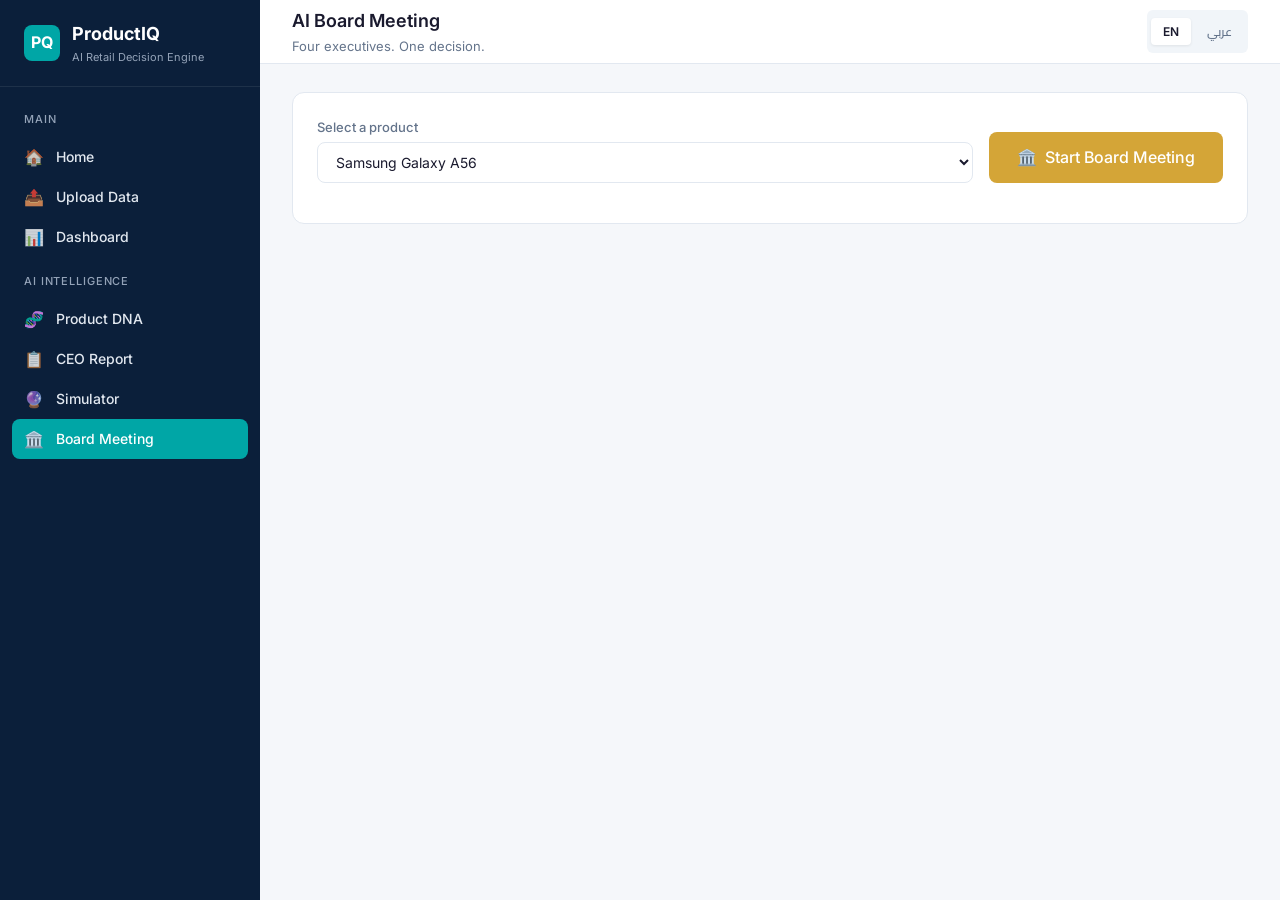
==== frontend/board-meeting.html @ 386fba09 "v2: Add AI Board Meeting — 5th engine - Multi-agent product evaluation: CFO, Marketing, Inventory, C" ====
<!DOCTYPE html>
<html lang="en">
<head>
  <meta charset="UTF-8">
  <meta name="viewport" content="width=device-width, initial-scale=1.0">
  <title>AI Board Meeting — ProductIQ</title>
  <link href="https://fonts.googleapis.com/css2?family=Inter:wght@400;500;600;700&family=Cairo:wght@400;500;600;700&display=swap" rel="stylesheet">
  <link rel="stylesheet" href="css/design-system.css">
  <link rel="stylesheet" href="css/layout.css">
  <link rel="stylesheet" href="css/components.css">
  <link rel="stylesheet" href="css/arabic.css">
  <link rel="stylesheet" href="css/responsive.css">
  <style>
    .agent-card {
      background: var(--bg-card); border: 1px solid var(--border); border-radius: var(--radius);
      margin-bottom: 16px; overflow: hidden; opacity: 0; transform: translateY(12px);
      animation: agentIn 0.5s ease forwards;
    }
    @keyframes agentIn { to { opacity: 1; transform: none; } }
    .agent-head {
      display: flex; align-items: center; gap: 12px; padding: 14px 20px;
      border-bottom: 1px solid var(--border-light);
    }
    .agent-avatar {
      width: 42px; height: 42px; border-radius: 50%; flex-shrink: 0;
      display: flex; align-items: center; justify-content: center;
      color: white; font-size: 1.125rem; font-weight: 700;
    }
    .agent-role { font-weight: 700; font-size: 0.9375rem; }
    .agent-tag { font-size: 0.75rem; color: var(--text-light); }
    .agent-body { padding: 16px 20px; font-size: 0.9rem; line-height: 1.75; color: var(--text-primary); }
    .agent-card.final { border-width: 2px; border-color: var(--navy); box-shadow: var(--shadow-lg); }
    .agent-card.final .agent-body {
      background: linear-gradient(180deg, rgba(11,31,58,0.04), transparent);
      font-weight: 500;
    }
    .final-ribbon {
      display: inline-block; margin-top: 10px; padding: 5px 14px; border-radius: 20px;
      background: var(--gold); color: white; font-size: 0.75rem; font-weight: 700;
      text-transform: uppercase; letter-spacing: 0.05em;
    }
    .context-panel {
      background: var(--border-light); border-radius: var(--radius-sm);
      padding: 14px 18px; font-size: 0.8125rem; line-height: 1.7; white-space: pre-wrap;
      color: var(--text-secondary); margin-top: 16px; font-family: ui-monospace, monospace;
    }
  </style>
</head>
<body>
  <div class="app-layout">
    <aside class="sidebar">
      <div class="sidebar-brand">
        <div class="logo-icon">PQ</div>
        <div>
          <div class="brand-name" data-i18n="app.name">ProductIQ</div>
          <div class="brand-sub" data-i18n="app.tagline">AI Retail Decision Engine</div>
        </div>
      </div>
      <nav class="sidebar-nav">
        <div class="nav-section">
          <div class="nav-section-title" data-i18n="nav.section.main">Main</div>
          <button class="nav-item" data-page="home" data-href="index.html"><span class="nav-icon">🏠</span><span data-i18n="nav.home">Home</span></button>
          <button class="nav-item" data-page="upload" data-href="upload.html"><span class="nav-icon">📤</span><span data-i18n="nav.upload">Upload Data</span></button>
          <button class="nav-item" data-page="dashboard" data-href="dashboard.html"><span class="nav-icon">📊</span><span data-i18n="nav.dashboard">Dashboard</span></button>
        </div>
        <div class="nav-section">
          <div class="nav-section-title" data-i18n="nav.section.ai">AI Intelligence</div>
          <button class="nav-item" data-page="dna" data-href="product-dna.html"><span class="nav-icon">🧬</span><span data-i18n="nav.dna">Product DNA</span></button>
          <button class="nav-item" data-page="report" data-href="ceo-report.html"><span class="nav-icon">📋</span><span data-i18n="nav.report">CEO Report</span></button>
          <button class="nav-item" data-page="simulator" data-href="simulator.html"><span class="nav-icon">🔮</span><span data-i18n="nav.simulator">Simulator</span></button>
          <button class="nav-item" data-page="board" data-href="board-meeting.html"><span class="nav-icon">🏛️</span><span data-i18n="nav.board">Board Meeting</span></button>
        </div>
      </nav>
    </aside>
    <div class="sidebar-overlay"></div>

    <div class="main-content">
      <header class="top-header">
        <div class="header-left">
          <button class="hamburger">☰</button>
          <div>
            <div class="header-title" data-i18n="board.title">AI Board Meeting</div>
            <div class="header-breadcrumb" data-i18n="board.subtitle">Four executives. One decision.</div>
          </div>
        </div>
        <div class="header-right">
          <div class="lang-toggle">
            <button class="lang-btn active" data-lang="en" onclick="I18n.setLang('en')">EN</button>
            <button class="lang-btn" data-lang="ar" onclick="I18n.setLang('ar')">عربي</button>
          </div>
        </div>
      </header>

      <main class="page-content">
        <!-- Setup -->
        <div class="simulator-input">
          <div class="param-row">
            <div class="param-field">
              <label data-i18n="dna.select">Select a product</label>
              <select id="boardProduct"></select>
            </div>
            <div>
              <button class="btn btn-gold btn-lg" id="startBtn">🏛️ <span data-i18n="board.start">Start Board Meeting</span></button>
            </div>
          </div>
        </div>

        <!-- Meeting output -->
        <div id="meetingOutput" style="display:none; max-width:860px; margin:0 auto">
          <div id="agentCards"></div>
          <div class="card" style="margin-top:24px">
            <div class="card-header"><h3 data-i18n="board.context">Case file reviewed by the board</h3></div>
            <div class="card-body"><div class="context-panel" id="contextPanel"></div></div>
          </div>
        </div>
      </main>
    </div>
  </div>

  <script src="js/i18n.js"></script>
  <script src="js/api.js"></script>
  <script src="js/app.js"></script>
  <script>
    App.initSidebar('board');
    let products = [];
    const ar = () => I18n.lang === 'ar';

    async function loadProducts() {
      products = await Api.getProductList();
      document.getElementById('boardProduct').innerHTML = products.map(p =>
        `<option value="${p.id}">${ar() && p.name_ar ? p.name_ar : p.name}</option>`).join('');
    }

    document.getElementById('startBtn').addEventListener('click', async () => {
      const pid = document.getElementById('boardProduct').value;
      App.showLoading(true);
      const res = await Api.boardMeeting(pid, I18n.lang);
      App.showLoading(false);
      renderMeeting(res);
    });

    const AGENT_ICONS = { 'CFO': '💰', 'Marketing Director': '📈', 'Inventory Manager': '📦', 'CEO': '🧠' };

    function renderMeeting(res) {
      if (!res || !res.transcript) return;
      document.getElementById('meetingOutput').style.display = 'block';
      const wrap = document.getElementById('agentCards');
      wrap.innerHTML = '';

      res.transcript.forEach((agent, i) => {
        const roleName = ar() ? agent.role_ar : agent.role_en;
        const card = document.createElement('div');
        card.className = 'agent-card' + (agent.is_final ? ' final' : '');
        card.style.animationDelay = (i * 0.35) + 's';
        const icon = AGENT_ICONS[agent.role_en] || '🤖';
        card.innerHTML = `
          <div class="agent-head">
            <div class="agent-avatar" style="background:${agent.color}">${icon}</div>
            <div>
              <div class="agent-role">${roleName}</div>
              <div class="agent-tag">ProductIQ Board</div>
            </div>
          </div>
          <div class="agent-body">${agent.analysis.replace(/\n/g, '<br>')}
            ${agent.is_final ? `<div><span class="final-ribbon">${ar() ? 'القرار النهائي' : 'Final Decision'}</span></div>` : ''}
          </div>`;
        wrap.appendChild(card);
      });

      document.getElementById('contextPanel').textContent = res.context || '';
      document.getElementById('meetingOutput').scrollIntoView({ behavior: 'smooth' });
    }

    document.addEventListener('langchange', loadProducts);
    loadProducts();
  </script>
</body>
</html>
---- frontend/css/design-system.css ----
:root {
  --navy: #0B1F3A;
  --navy-light: #1A3355;
  --navy-mid: #2A4A6E;
  --teal: #00A6A6;
  --teal-hover: #008F8F;
  --teal-light: rgba(0, 166, 166, 0.1);
  --gold: #D4A537;
  --gold-light: rgba(212, 165, 55, 0.12);
  --bg: #F5F7FA;
  --bg-card: #FFFFFF;
  --bg-sidebar: #0B1F3A;
  --text-primary: #1A1A2E;
  --text-secondary: #64748B;
  --text-light: #94A3B8;
  --text-on-dark: #E2E8F0;
  --border: #E2E8F0;
  --border-light: #F1F5F9;
  --success: #10B981;
  --success-bg: rgba(16, 185, 129, 0.1);
  --warning: #F59E0B;
  --warning-bg: rgba(245, 158, 11, 0.1);
  --danger: #EF4444;
  --danger-bg: rgba(239, 68, 68, 0.1);
  --info: #3B82F6;
  --info-bg: rgba(59, 130, 246, 0.1);
  --radius: 12px;
  --radius-sm: 8px;
  --radius-lg: 16px;
  --shadow: 0 1px 3px rgba(0,0,0,0.06), 0 1px 2px rgba(0,0,0,0.04);
  --shadow-md: 0 4px 6px rgba(0,0,0,0.05), 0 10px 15px rgba(0,0,0,0.03);
  --shadow-lg: 0 10px 25px rgba(0,0,0,0.08);
  --sidebar-width: 260px;
  --header-height: 64px;
  --transition: 0.2s ease;
  --font-ar: 'Cairo', 'Tajawal', sans-serif;
  --font-en: 'Inter', -apple-system, sans-serif;
  --font-body: 'Inter', 'Cairo', -apple-system, sans-serif;
}

*, *::before, *::after { box-sizing: border-box; margin: 0; padding: 0; }
html { scroll-behavior: smooth; }
body {
  font-family: var(--font-body);
  background: var(--bg);
  color: var(--text-primary);
  line-height: 1.6;
  -webkit-font-smoothing: antialiased;
  min-height: 100vh;
  direction: ltr;
}
body[dir="rtl"] { direction: rtl; }

a { color: var(--teal); text-decoration: none; transition: var(--transition); }
a:hover { color: var(--teal-hover); }

h1, h2, h3, h4, h5, h6 { line-height: 1.3; font-weight: 600; }
h1 { font-size: 2rem; }
h2 { font-size: 1.5rem; }
h3 { font-size: 1.25rem; }
h4 { font-size: 1.125rem; }

body[dir="rtl"] h1,
body[dir="rtl"] h2,
body[dir="rtl"] h3 { font-family: var(--font-ar); }

.badge {
  display: inline-flex;
  align-items: center;
  gap: 4px;
  padding: 4px 10px;
  border-radius: 20px;
  font-size: 0.75rem;
  font-weight: 500;
  line-height: 1.4;
}
.badge-success { background: var(--success-bg); color: var(--success); }
.badge-warning { background: var(--warning-bg); color: var(--warning); }
.badge-danger { background: var(--danger-bg); color: var(--danger); }
.badge-info { background: var(--info-bg); color: var(--info); }

.kpi-value { font-size: 1.75rem; font-weight: 700; line-height: 1.2; }
.kpi-label { font-size: 0.8125rem; color: var(--text-secondary); font-weight: 500; }
.kpi-change { font-size: 0.75rem; font-weight: 600; }
.kpi-change.up { color: var(--success); }
.kpi-change.down { color: var(--danger); }

.btn {
  display: inline-flex;
  align-items: center;
  justify-content: center;
  gap: 8px;
  padding: 10px 20px;
  border: none;
  border-radius: var(--radius-sm);
  font-family: var(--font-body);
  font-size: 0.875rem;
  font-weight: 500;
  cursor: pointer;
  transition: var(--transition);
  line-height: 1.4;
  white-space: nowrap;
}
.btn-primary { background: var(--teal); color: white; }
.btn-primary:hover { background: var(--teal-hover); transform: translateY(-1px); box-shadow: 0 4px 12px rgba(0,166,166,0.3); }
.btn-outline { background: transparent; color: var(--teal); border: 1.5px solid var(--teal); }
.btn-outline:hover { background: var(--teal-light); }
.btn-ghost { background: transparent; color: var(--text-secondary); }
.btn-ghost:hover { background: var(--border-light); }
.btn-gold { background: var(--gold); color: white; }
.btn-gold:hover { background: #C49530; transform: translateY(-1px); }
.btn-sm { padding: 6px 14px; font-size: 0.8125rem; }
.btn-lg { padding: 14px 28px; font-size: 1rem; }
.btn-block { width: 100%; }

.card {
  background: var(--bg-card);
  border: 1px solid var(--border);
  border-radius: var(--radius);
  box-shadow: var(--shadow);
  transition: var(--transition);
}
.card:hover { box-shadow: var(--shadow-md); }
.card-header {
  padding: 20px 24px 0;
  display: flex;
  align-items: center;
  justify-content: space-between;
  gap: 12px;
}
.card-body { padding: 20px 24px; }
.card-footer {
  padding: 16px 24px;
  border-top: 1px solid var(--border);
  display: flex;
  align-items: center;
  gap: 8px;
  font-size: 0.8125rem;
  color: var(--text-secondary);
}

input, select, textarea {
  font-family: var(--font-body);
  font-size: 0.875rem;
  padding: 10px 14px;
  border: 1.5px solid var(--border);
  border-radius: var(--radius-sm);
  background: var(--bg-card);
  color: var(--text-primary);
  transition: var(--transition);
  width: 100%;
  outline: none;
}
input:focus, select:focus, textarea:focus {
  border-color: var(--teal);
  box-shadow: 0 0 0 3px var(--teal-light);
}

table {
  width: 100%;
  border-collapse: collapse;
  font-size: 0.875rem;
}
th {
  text-align: left;
  padding: 12px 16px;
  font-weight: 600;
  color: var(--text-secondary);
  border-bottom: 2px solid var(--border);
  font-size: 0.75rem;
  text-transform: uppercase;
  letter-spacing: 0.05em;
}
body[dir="rtl"] th { text-align: right; }
td {
  padding: 12px 16px;
  border-bottom: 1px solid var(--border-light);
}
tr:hover td { background: var(--border-light); }

.grid-2 { display: grid; grid-template-columns: 1fr 1fr; gap: 20px; }
.grid-3 { display: grid; grid-template-columns: 1fr 1fr 1fr; gap: 20px; }
.grid-4 { display: grid; grid-template-columns: 1fr 1fr 1fr 1fr; gap: 20px; }
@media (max-width: 1024px) {
  .grid-4 { grid-template-columns: 1fr 1fr; }
  .grid-3 { grid-template-columns: 1fr 1fr; }
}
@media (max-width: 640px) {
  .grid-2, .grid-3, .grid-4 { grid-template-columns: 1fr; }
}

.text-center { text-align: center; }
.text-right { text-align: right; }
body[dir="rtl"] .text-right { text-align: left; }
.mt-1 { margin-top: 8px; }
.mt-2 { margin-top: 16px; }
.mt-3 { margin-top: 24px; }
.mt-4 { margin-top: 32px; }
.mb-1 { margin-bottom: 8px; }
.mb-2 { margin-bottom: 16px; }
.mb-3 { margin-bottom: 24px; }
.gap-1 { gap: 8px; }
.gap-2 { gap: 16px; }
.flex { display: flex; }
.flex-center { align-items: center; justify-content: center; }
.flex-between { display: flex; align-items: center; justify-content: space-between; }
.flex-col { flex-direction: column; }
.wrap { flex-wrap: wrap; }
.flex-1 { flex: 1; }
---- frontend/css/layout.css ----
.app-layout {
  display: flex;
  min-height: 100vh;
}

.sidebar {
  width: var(--sidebar-width);
  background: var(--bg-sidebar);
  color: white;
  display: flex;
  flex-direction: column;
  position: fixed;
  top: 0;
  left: 0;
  bottom: 0;
  z-index: 100;
  transition: transform 0.3s ease;
}
body[dir="rtl"] .sidebar { left: auto; right: 0; }

.sidebar-brand {
  padding: 20px 24px;
  display: flex;
  align-items: center;
  gap: 12px;
  border-bottom: 1px solid rgba(255,255,255,0.08);
}
.sidebar-brand .logo-icon {
  width: 36px;
  height: 36px;
  background: var(--teal);
  border-radius: var(--radius-sm);
  display: flex;
  align-items: center;
  justify-content: center;
  font-weight: 700;
  font-size: 1rem;
}
.sidebar-brand .brand-name {
  font-size: 1.125rem;
  font-weight: 700;
}
.sidebar-brand .brand-sub {
  font-size: 0.6875rem;
  color: var(--text-light);
  font-weight: 400;
}

.sidebar-nav {
  padding: 16px 12px;
  flex: 1;
  overflow-y: auto;
}
.nav-section {
  margin-bottom: 8px;
}
.nav-section-title {
  font-size: 0.6875rem;
  text-transform: uppercase;
  letter-spacing: 0.08em;
  color: var(--text-light);
  padding: 8px 12px;
  font-weight: 500;
}

.nav-item {
  display: flex;
  align-items: center;
  gap: 12px;
  padding: 10px 12px;
  border-radius: var(--radius-sm);
  color: var(--text-on-dark);
  transition: var(--transition);
  cursor: pointer;
  font-size: 0.875rem;
  font-weight: 500;
  border: none;
  background: none;
  width: 100%;
  text-align: left;
  font-family: var(--font-body);
}
body[dir="rtl"] .nav-item { text-align: right; }
.nav-item:hover { background: rgba(255,255,255,0.08); color: white; }
.nav-item.active { background: var(--teal); color: white; }
.nav-item .nav-icon { width: 20px; text-align: center; font-size: 1rem; opacity: 0.8; }
.nav-item.active .nav-icon { opacity: 1; }

.main-content {
  margin-left: var(--sidebar-width);
  flex: 1;
  display: flex;
  flex-direction: column;
  min-height: 100vh;
}
body[dir="rtl"] .main-content { margin-left: 0; margin-right: var(--sidebar-width); }

.top-header {
  height: var(--header-height);
  background: var(--bg-card);
  border-bottom: 1px solid var(--border);
  display: flex;
  align-items: center;
  justify-content: space-between;
  padding: 0 32px;
  position: sticky;
  top: 0;
  z-index: 50;
}
.header-left { display: flex; align-items: center; gap: 16px; }
.header-right { display: flex; align-items: center; gap: 12px; }
.header-title { font-size: 1.125rem; font-weight: 600; }
.header-breadcrumb {
  font-size: 0.8125rem;
  color: var(--text-secondary);
}

.page-content {
  padding: 28px 32px;
  flex: 1;
}

.lang-toggle {
  display: flex;
  align-items: center;
  gap: 4px;
  padding: 4px;
  background: var(--border-light);
  border-radius: 6px;
}
.lang-btn {
  padding: 6px 12px;
  border: none;
  background: transparent;
  border-radius: 4px;
  font-size: 0.75rem;
  font-weight: 600;
  cursor: pointer;
  color: var(--text-secondary);
  font-family: var(--font-body);
  transition: var(--transition);
}
.lang-btn.active { background: white; color: var(--text-primary); box-shadow: 0 1px 3px rgba(0,0,0,0.08); }

.stats-grid { display: grid; grid-template-columns: repeat(4, 1fr); gap: 16px; margin-bottom: 24px; }
@media (max-width: 1024px) { .stats-grid { grid-template-columns: repeat(2, 1fr); } }
@media (max-width: 640px) { .stats-grid { grid-template-columns: 1fr; } }

.stat-card {
  background: var(--bg-card);
  border: 1px solid var(--border);
  border-radius: var(--radius);
  padding: 20px;
  box-shadow: var(--shadow);
}
.stat-card .stat-header { display: flex; align-items: flex-start; justify-content: space-between; margin-bottom: 8px; }
.stat-card .stat-icon {
  width: 40px;
  height: 40px;
  border-radius: var(--radius-sm);
  display: flex;
  align-items: center;
  justify-content: center;
  font-size: 1.25rem;
}

.empty-state {
  text-align: center;
  padding: 60px 20px;
  color: var(--text-secondary);
}
.empty-state .empty-icon { font-size: 3rem; margin-bottom: 16px; opacity: 0.4; }
.empty-state h3 { margin-bottom: 8px; color: var(--text-primary); }
.empty-state p { max-width: 400px; margin: 0 auto 20px; }

@media (max-width: 768px) {
  .sidebar { transform: translateX(-100%); }
  body[dir="rtl"] .sidebar { transform: translateX(100%); }
  .sidebar.open { transform: translateX(0); }
  .main-content { margin-left: 0; }
  body[dir="rtl"] .main-content { margin-right: 0; }
  .page-content { padding: 20px 16px; }
  .top-header { padding: 0 16px; }
  .stats-grid { grid-template-columns: repeat(2, 1fr); }
}
---- frontend/css/components.css ----
.upload-zone {
  border: 2px dashed var(--border);
  border-radius: var(--radius);
  padding: 48px 24px;
  text-align: center;
  cursor: pointer;
  transition: var(--transition);
  background: var(--bg-card);
}
.upload-zone:hover, .upload-zone.dragover { border-color: var(--teal); background: var(--teal-light); }
.upload-zone .upload-icon { font-size: 2.5rem; margin-bottom: 12px; opacity: 0.4; }
.upload-zone h3 { margin-bottom: 4px; }
.upload-zone p { color: var(--text-secondary); font-size: 0.875rem; }
.upload-zone .file-types { margin-top: 12px; display: flex; gap: 8px; justify-content: center; flex-wrap: wrap; }
.upload-zone .file-type {
  padding: 4px 10px;
  background: var(--border-light);
  border-radius: 4px;
  font-size: 0.75rem;
  font-weight: 500;
  color: var(--text-secondary);
}

.upload-progress { margin-top: 16px; }
.upload-progress .progress-bar {
  height: 4px;
  background: var(--border-light);
  border-radius: 2px;
  overflow: hidden;
  margin-bottom: 8px;
}
.upload-progress .progress-fill {
  height: 100%;
  background: var(--teal);
  border-radius: 2px;
  transition: width 0.4s ease;
  width: 0%;
}

.dna-radar {
  max-width: 300px;
  margin: 0 auto;
}
.dna-dimension {
  display: flex;
  align-items: center;
  gap: 12px;
  margin-bottom: 10px;
}
.dna-dimension .dim-label { min-width: 100px; font-size: 0.8125rem; font-weight: 500; }
.dna-dimension .dim-bar {
  flex: 1;
  height: 8px;
  background: var(--border-light);
  border-radius: 4px;
  overflow: hidden;
}
.dna-dimension .dim-fill {
  height: 100%;
  border-radius: 4px;
  transition: width 0.6s ease;
}
.dna-score {
  display: inline-flex;
  align-items: center;
  justify-content: center;
  width: 48px;
  height: 48px;
  border-radius: 50%;
  font-weight: 700;
  font-size: 0.875rem;
}

.report-card {
  padding: 24px;
  background: var(--bg-card);
  border: 1px solid var(--border);
  border-radius: var(--radius);
  margin-bottom: 20px;
}
.report-card .report-section { margin-bottom: 20px; }
.report-card .report-section:last-child { margin-bottom: 0; }
.report-card .report-section h3 {
  font-size: 0.8125rem;
  text-transform: uppercase;
  letter-spacing: 0.05em;
  color: var(--text-secondary);
  margin-bottom: 8px;
}
.report-actions {
  display: flex;
  gap: 12px;
  margin-bottom: 20px;
}

.simulator-input {
  background: var(--bg-card);
  border: 1px solid var(--border);
  border-radius: var(--radius);
  padding: 24px;
  margin-bottom: 20px;
}
.simulator-input .param-row {
  display: flex;
  gap: 16px;
  align-items: end;
  margin-bottom: 16px;
  flex-wrap: wrap;
}
.simulator-input .param-row .param-field { flex: 1; min-width: 200px; }
.simulator-input .param-row .param-field label {
  display: block;
  font-size: 0.8125rem;
  font-weight: 500;
  color: var(--text-secondary);
  margin-bottom: 4px;
}

.comparison-view {
  display: grid;
  grid-template-columns: 1fr 1fr;
  gap: 20px;
}
@media (max-width: 768px) { .comparison-view { grid-template-columns: 1fr; } }
.comparison-card {
  background: var(--bg-card);
  border: 1px solid var(--border);
  border-radius: var(--radius);
  padding: 20px;
}
.comparison-card.before { border-left: 3px solid var(--text-light); }
.comparison-card.after { border-left: 3px solid var(--teal); }
body[dir="rtl"] .comparison-card.before { border-left: none; border-right: 3px solid var(--text-light); }
body[dir="rtl"] .comparison-card.after { border-right: 3px solid var(--teal); }
.comparison-card .comp-header { margin-bottom: 12px; }
.comparison-card .comp-header h4 { font-size: 0.8125rem; text-transform: uppercase; letter-spacing: 0.05em; color: var(--text-secondary); }
.comparison-card .comp-value { font-size: 1.5rem; font-weight: 700; margin-bottom: 4px; }

.confidence-meter {
  display: flex;
  align-items: center;
  gap: 8px;
  padding: 12px 16px;
  background: var(--info-bg);
  border-radius: var(--radius-sm);
  margin-top: 12px;
}
.confidence-meter .meter-label { font-size: 0.8125rem; color: var(--info); font-weight: 500; }
.confidence-meter .meter-bar {
  flex: 1;
  height: 6px;
  background: rgba(59,130,246,0.2);
  border-radius: 3px;
  overflow: hidden;
}
.confidence-meter .meter-fill {
  height: 100%;
  background: var(--info);
  border-radius: 3px;
}

.assumptions-box {
  padding: 12px 16px;
  background: var(--gold-light);
  border-radius: var(--radius-sm);
  margin-top: 12px;
  font-size: 0.8125rem;
  color: var(--warning);
}
.assumptions-box strong { display: block; margin-bottom: 4px; }

.dna-comparison { display: grid; grid-template-columns: 1fr 1fr; gap: 24px; }
@media (max-width: 640px) { .dna-comparison { grid-template-columns: 1fr; } }
---- frontend/css/arabic.css ----
body[dir="rtl"] {
  font-family: var(--font-ar);
}

body[dir="rtl"] .sidebar,
body[dir="rtl"] .main-content,
body[dir="rtl"] .top-header,
body[dir="rtl"] .page-content { direction: rtl; }

body[dir="rtl"] .nav-item { text-align: right; }
body[dir="rtl"] .nav-icon { margin-left: 12px; margin-right: 0; }

body[dir="rtl"] input,
body[dir="rtl"] select,
body[dir="rtl"] textarea { direction: rtl; }

body[dir="rtl"] .stat-card,
body[dir="rtl"] .card { direction: rtl; }

body[dir="rtl"] table th,
body[dir="rtl"] table td { text-align: right; }

body[dir="rtl"] .lang-btn {
  font-family: var(--font-ar);
}

body[dir="rtl"] .btn { font-family: var(--font-ar); }

body[dir="rtl"] .badge { font-family: var(--font-ar); }

body[dir="rtl"] .upload-zone { direction: rtl; }

body[dir="rtl"] .dna-dimension { direction: rtl; }

body[dir="rtl"] .report-card { direction: rtl; }
body[dir="rtl"] .report-card .report-section h3 { font-family: var(--font-ar); }

body[dir="rtl"] .simulator-input { direction: rtl; }

body[dir="rtl"] .header-breadcrumb { font-family: var(--font-ar); }

body[dir="rtl"] .empty-state { direction: rtl; }

body[dir="rtl"] .confidence-meter { direction: rtl; }
body[dir="rtl"] .assumptions-box { direction: rtl; }

@import url('https://fonts.googleapis.com/css2?family=Cairo:wght@400;500;600;700&display=swap');
@import url('https://fonts.googleapis.com/css2?family=Tajawal:wght@400;500;700&display=swap');
---- frontend/css/responsive.css ----
@media (max-width: 1200px) {
  .stats-grid { grid-template-columns: repeat(2, 1fr); }
  .grid-4 { grid-template-columns: 1fr 1fr; }
}

@media (max-width: 992px) {
  .page-content { padding: 24px 20px; }
  .top-header { padding: 0 20px; }
  .dna-comparison { grid-template-columns: 1fr; }
}

@media (max-width: 768px) {
  .sidebar {
    transform: translateX(-100%);
    width: 280px;
  }
  body[dir="rtl"] .sidebar { transform: translateX(100%); }
  .sidebar.open { transform: translateX(0); }
  .sidebar-overlay {
    display: none;
    position: fixed;
    inset: 0;
    background: rgba(0,0,0,0.5);
    z-index: 99;
  }
  .sidebar-overlay.show { display: block; }
  .main-content { margin-left: 0; }
  body[dir="rtl"] .main-content { margin-right: 0; }
  .hamburger { display: flex !important; }
  .stats-grid { grid-template-columns: repeat(2, 1fr); gap: 12px; }
  .page-content { padding: 20px 16px; }
  .top-header { padding: 0 16px; }
  .comparison-view { grid-template-columns: 1fr; }
  .grid-2, .grid-3 { grid-template-columns: 1fr; }
}

@media (max-width: 480px) {
  .stats-grid { grid-template-columns: 1fr; }
  .header-title { font-size: 1rem; }
  .kpi-value { font-size: 1.375rem; }
  .stat-card { padding: 16px; }
  .card-body { padding: 16px; }
  .card-header { padding: 16px 16px 0; }
  .upload-zone { padding: 32px 16px; }
  .simulator-input .param-row .param-field { min-width: 100%; }
  .report-actions { flex-direction: column; }
  .report-actions .btn { width: 100%; }
}

.hamburger {
  display: none;
  background: none;
  border: none;
  font-size: 1.5rem;
  cursor: pointer;
  color: var(--text-primary);
  padding: 4px;
  line-height: 1;
}
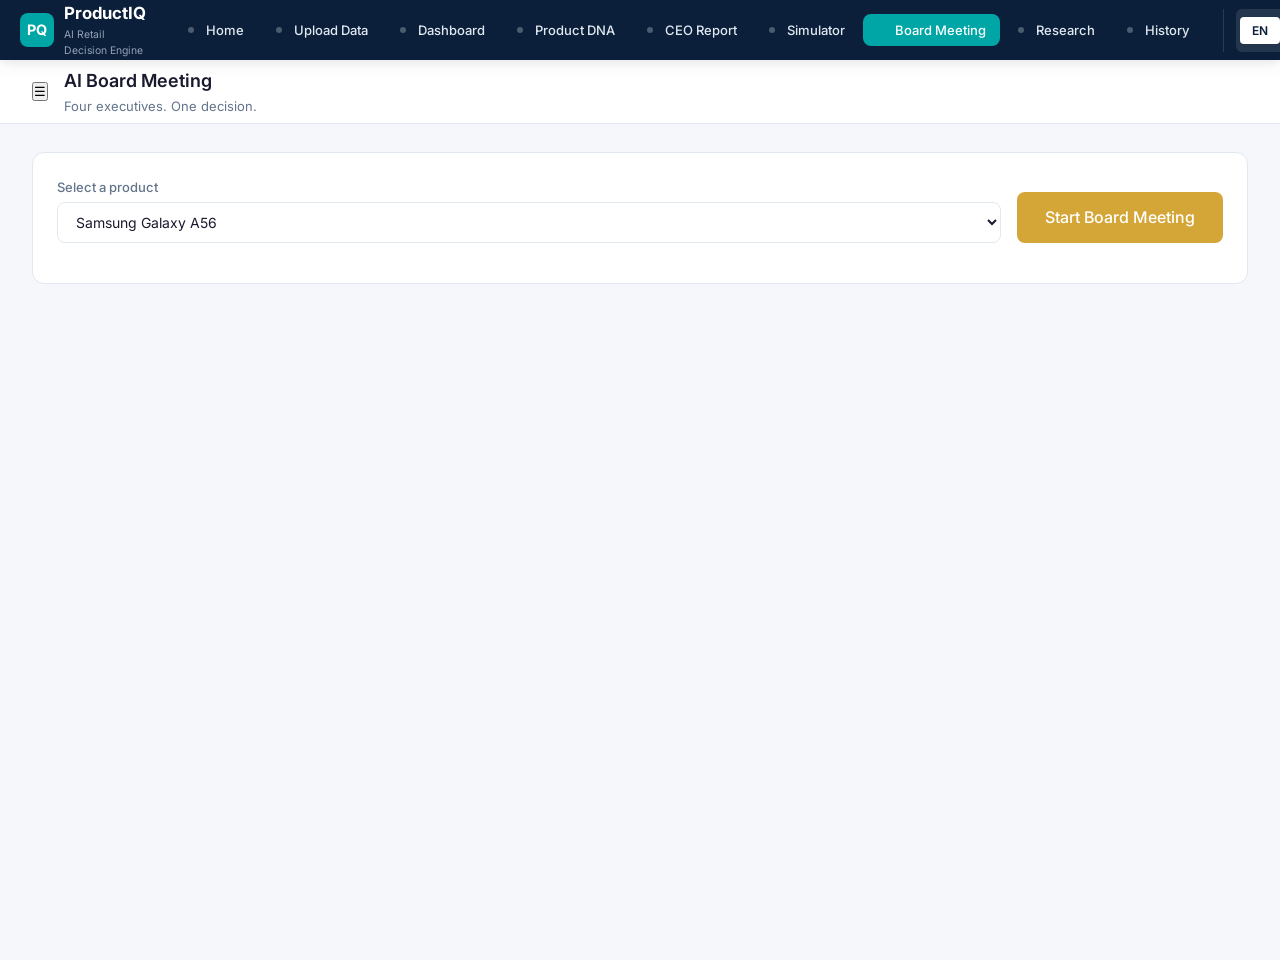
==== commit 49cc557f: "ProductIQ v2: full auth, MCP research agent, memory, simulation engine, CI/CD, and test suite" ====
--- a/frontend/board-meeting.html
+++ b/frontend/board-meeting.html
@@ -48,31 +48,34 @@
 </head>
 <body>
   <div class="app-layout">
-    <aside class="sidebar">
-      <div class="sidebar-brand">
+    <nav class="topbar">
+      <div class="brand">
         <div class="logo-icon">PQ</div>
         <div>
-          <div class="brand-name" data-i18n="app.name">ProductIQ</div>
-          <div class="brand-sub" data-i18n="app.tagline">AI Retail Decision Engine</div>
+          <span class="brand-name" data-i18n="app.name">ProductIQ</span>
+          <span class="brand-sub" data-i18n="app.tagline">AI Retail Decision Engine</span>
         </div>
       </div>
-      <nav class="sidebar-nav">
-        <div class="nav-section">
-          <div class="nav-section-title" data-i18n="nav.section.main">Main</div>
-          <button class="nav-item" data-page="home" data-href="index.html"><span class="nav-icon">🏠</span><span data-i18n="nav.home">Home</span></button>
-          <button class="nav-item" data-page="upload" data-href="upload.html"><span class="nav-icon">📤</span><span data-i18n="nav.upload">Upload Data</span></button>
-          <button class="nav-item" data-page="dashboard" data-href="dashboard.html"><span class="nav-icon">📊</span><span data-i18n="nav.dashboard">Dashboard</span></button>
-        </div>
-        <div class="nav-section">
-          <div class="nav-section-title" data-i18n="nav.section.ai">AI Intelligence</div>
-          <button class="nav-item" data-page="dna" data-href="product-dna.html"><span class="nav-icon">🧬</span><span data-i18n="nav.dna">Product DNA</span></button>
-          <button class="nav-item" data-page="report" data-href="ceo-report.html"><span class="nav-icon">📋</span><span data-i18n="nav.report">CEO Report</span></button>
-          <button class="nav-item" data-page="simulator" data-href="simulator.html"><span class="nav-icon">🔮</span><span data-i18n="nav.simulator">Simulator</span></button>
-          <button class="nav-item" data-page="board" data-href="board-meeting.html"><span class="nav-icon">🏛️</span><span data-i18n="nav.board">Board Meeting</span></button>
-        </div>
-      </nav>
-    </aside>
-    <div class="sidebar-overlay"></div>
+      <div class="nav-links">
+        <button class="nav-item" data-page="home" data-href="index.html"><span class="nav-dot"></span><span data-i18n="nav.home">Home</span></button>
+        <button class="nav-item" data-page="upload" data-href="upload.html"><span class="nav-dot"></span><span data-i18n="nav.upload">Upload</span></button>
+        <button class="nav-item" data-page="dashboard" data-href="dashboard.html"><span class="nav-dot"></span><span data-i18n="nav.dashboard">Dashboard</span></button>
+        <button class="nav-item" data-page="dna" data-href="product-dna.html"><span class="nav-dot"></span><span data-i18n="nav.dna">Product DNA</span></button>
+        <button class="nav-item" data-page="report" data-href="ceo-report.html"><span class="nav-dot"></span><span data-i18n="nav.report">CEO Report</span></button>
+        <button class="nav-item" data-page="simulator" data-href="simulator.html"><span class="nav-dot"></span><span data-i18n="nav.simulator">Simulator</span></button>
+        <button class="nav-item" data-page="board" data-href="board-meeting.html"><span class="nav-dot"></span><span data-i18n="nav.board">Board Meeting</span></button>
+        <button class="nav-item" data-page="research" data-href="research.html"><span class="nav-dot"></span><span data-i18n="nav.research">Research</span></button>
+        <button class="nav-item" data-page="history" data-href="history.html"><span class="nav-dot"></span><span data-i18n="nav.history">History</span></button>
+      </div>
+      <div class="topbar-right">
+        <div class="lang-toggle">
+          <button class="lang-btn active" data-lang="en" onclick="I18n.setLang('en')">EN</button>
+          <button class="lang-btn" data-lang="ar" onclick="I18n.setLang('ar')">عربي</button>
+        </div>
+        <div id="userMenu" class="user-menu"></div>
+        <button class="hamburger" aria-label="Menu">☰</button>
+      </div>
+    </nav>
 
     <div class="main-content">
       <header class="top-header">
@@ -83,12 +86,7 @@
             <div class="header-breadcrumb" data-i18n="board.subtitle">Four executives. One decision.</div>
           </div>
         </div>
-        <div class="header-right">
-          <div class="lang-toggle">
-            <button class="lang-btn active" data-lang="en" onclick="I18n.setLang('en')">EN</button>
-            <button class="lang-btn" data-lang="ar" onclick="I18n.setLang('ar')">عربي</button>
-          </div>
-        </div>
+        <div class="header-right"></div>
       </header>
 
       <main class="page-content">
@@ -100,13 +98,23 @@
               <select id="boardProduct"></select>
             </div>
             <div>
-              <button class="btn btn-gold btn-lg" id="startBtn">🏛️ <span data-i18n="board.start">Start Board Meeting</span></button>
+              <button class="btn btn-gold btn-lg" id="startBtn"><span data-i18n="board.start">Start Board Meeting</span></button>
             </div>
           </div>
         </div>
 
         <!-- Meeting output -->
         <div id="meetingOutput" style="display:none; max-width:860px; margin:0 auto">
+          <div class="flex-between mb-2">
+            <h3>Meeting Transcript</h3>
+            <div id="engineBadge"></div>
+          </div>
+          <div class="card mb-3" id="financialPanel" style="display:none">
+            <div class="card-header"><h3>Case Financials</h3></div>
+            <div class="card-body">
+              <div class="grid-4" id="finGrid"></div>
+            </div>
+          </div>
           <div id="agentCards"></div>
           <div class="card" style="margin-top:24px">
             <div class="card-header"><h3 data-i18n="board.context">Case file reviewed by the board</h3></div>
@@ -121,29 +129,71 @@
   <script src="js/api.js"></script>
   <script src="js/app.js"></script>
   <script>
-    App.initSidebar('board');
+    App.initNav('board');
+    App.initConnectionBanner();
     let products = [];
     const ar = () => I18n.lang === 'ar';
 
     async function loadProducts() {
-      products = await Api.getProductList();
-      document.getElementById('boardProduct').innerHTML = products.map(p =>
-        `<option value="${p.id}">${ar() && p.name_ar ? p.name_ar : p.name}</option>`).join('');
-    }
+      try {
+        products = await Api.getProductList();
+        if (!products || !products.length) { products = []; return; }
+        document.getElementById('boardProduct').innerHTML = products.map(p =>
+          `<option value="${p.id}">${ar() && p.name_ar ? p.name_ar : p.name}</option>`).join('');
+      } catch (e) { products = []; }
+    }
+
+    let health = { available: false, last_error: '' };
+    App.checkHealth().then(h => { health = h; }).catch(() => {});
 
     document.getElementById('startBtn').addEventListener('click', async () => {
       const pid = document.getElementById('boardProduct').value;
       App.showLoading(true);
       const res = await Api.boardMeeting(pid, I18n.lang);
       App.showLoading(false);
+      document.getElementById('engineBadge').innerHTML = App.engineBadge(res.engine, health.last_error);
       renderMeeting(res);
     });
 
-    const AGENT_ICONS = { 'CFO': '💰', 'Marketing Director': '📈', 'Inventory Manager': '📦', 'CEO': '🧠' };
+    const AGENT_INITIALS = { 'CFO': 'CF', 'Marketing Director': 'MK', 'Inventory Manager': 'IN', 'CEO': 'CE' };
+
+    function parseFinMetrics(ctx) {
+      const m = {};
+      const match = (re) => { const r = re.exec(ctx); return r ? r[1] : null; };
+      m.margin = match(/Margin:\s*([\d.]+)%/);
+      m.price = match(/Price:\s*([\d,]+)\s*EGP/);
+      m.cost = match(/Cost:\s*([\d,]+)\s*EGP/);
+      m.revenue = match(/([\d,]+)\s*EGP\s*revenue/);
+      m.profit = match(/([\d,]+)\s*EGP\s*profit/);
+      m.stock = match(/Current stock:\s*(\d+)/);
+      return m;
+    }
+
+    function renderFinancialPanel(fin) {
+      const panel = document.getElementById('financialPanel');
+      if (!fin.margin && !fin.revenue) { panel.style.display = 'none'; return; }
+      panel.style.display = 'block';
+      const cells = [
+        { label: 'Margin', value: fin.margin ? fin.margin + '%' : '--' },
+        { label: 'Revenue (30d)', value: fin.revenue ? App.egp(parseInt(fin.revenue.replace(/,/g, ''))) : '--' },
+        { label: 'Profit (30d)', value: fin.profit ? App.egp(parseInt(fin.profit.replace(/,/g, ''))) : '--' },
+        { label: 'Stock', value: fin.stock || '--' },
+      ];
+      document.getElementById('finGrid').innerHTML = cells.map(c =>
+        `<div class="stat-card" style="padding:14px;text-align:center">
+          <div class="kpi-label">${c.label}</div>
+          <div class="kpi-value" style="font-size:1.2rem">${c.value}</div>
+        </div>`
+      ).join('');
+    }
 
     function renderMeeting(res) {
       if (!res || !res.transcript) return;
       document.getElementById('meetingOutput').style.display = 'block';
+
+      const fin = parseFinMetrics(res.context || '');
+      renderFinancialPanel(fin);
+
       const wrap = document.getElementById('agentCards');
       wrap.innerHTML = '';
 
@@ -152,10 +202,10 @@
         const card = document.createElement('div');
         card.className = 'agent-card' + (agent.is_final ? ' final' : '');
         card.style.animationDelay = (i * 0.35) + 's';
-        const icon = AGENT_ICONS[agent.role_en] || '🤖';
+        const init = AGENT_INITIALS[agent.role_en] || '--';
         card.innerHTML = `
           <div class="agent-head">
-            <div class="agent-avatar" style="background:${agent.color}">${icon}</div>
+            <div class="agent-avatar" style="background:${agent.color}">${init}</div>
             <div>
               <div class="agent-role">${roleName}</div>
               <div class="agent-tag">ProductIQ Board</div>
--- a/frontend/css/layout.css
+++ b/frontend/css/layout.css
@@ -1,99 +1,94 @@
 .app-layout {
   display: flex;
+  flex-direction: column;
   min-height: 100vh;
 }
 
-.sidebar {
-  width: var(--sidebar-width);
+/* ── Top navigation bar (replaces the old left sidebar) ── */
+.topbar {
+  position: sticky;
+  top: 0;
+  z-index: 100;
   background: var(--bg-sidebar);
   color: white;
   display: flex;
-  flex-direction: column;
-  position: fixed;
-  top: 0;
-  left: 0;
-  bottom: 0;
-  z-index: 100;
-  transition: transform 0.3s ease;
+  align-items: center;
+  gap: 8px;
+  padding-inline: 20px;
+  height: 60px;
+  box-shadow: var(--shadow-md);
 }
-body[dir="rtl"] .sidebar { left: auto; right: 0; }
-
-.sidebar-brand {
-  padding: 20px 24px;
+.topbar .brand {
   display: flex;
   align-items: center;
-  gap: 12px;
-  border-bottom: 1px solid rgba(255,255,255,0.08);
+  gap: 10px;
+  margin-inline-end: 20px;
 }
-.sidebar-brand .logo-icon {
-  width: 36px;
-  height: 36px;
+.topbar .brand .logo-icon {
+  width: 34px; height: 34px;
   background: var(--teal);
   border-radius: var(--radius-sm);
+  display: flex; align-items: center; justify-content: center;
+  font-weight: 700; font-size: 0.9rem; flex-shrink: 0;
+}
+.topbar .brand .brand-name { font-size: 1.05rem; font-weight: 700; white-space: nowrap; }
+.topbar .brand .brand-sub { font-size: 0.65rem; color: var(--text-light); display: block; }
+
+.topbar .nav-links {
   display: flex;
   align-items: center;
-  justify-content: center;
-  font-weight: 700;
-  font-size: 1rem;
+  gap: 4px;
+  flex: 1;
+  justify-content: flex-end;
+  margin-inline-start: auto;
 }
-.sidebar-brand .brand-name {
-  font-size: 1.125rem;
-  font-weight: 700;
+.topbar .nav-item {
+  display: flex; align-items: center; gap: 6px;
+  padding: 8px 14px;
+  border-radius: var(--radius-sm);
+  color: var(--text-on-dark);
+  font-size: 0.8125rem; font-weight: 500;
+  border: none; background: none; cursor: pointer;
+  font-family: var(--font-body);
+  transition: var(--transition);
+  white-space: nowrap;
 }
-.sidebar-brand .brand-sub {
-  font-size: 0.6875rem;
-  color: var(--text-light);
-  font-weight: 400;
+.topbar .nav-item:hover { background: rgba(255,255,255,0.08); color: white; }
+.topbar .nav-item.active { background: var(--teal); color: white; }
+.topbar .nav-item .nav-dot {
+  display: inline-block; width: 6px; height: 6px; border-radius: 50%;
+  background: currentColor; margin-inline-end: 6px; opacity: 0.3;
+}
+.topbar .nav-item.active .nav-dot { opacity: 1; background: var(--teal); }
+
+.topbar .topbar-right {
+  display: flex; align-items: center; gap: 10px;
+  margin-inline-start: 12px;
+  padding-inline-start: 12px;
+  border-inline-start: 1px solid rgba(255,255,255,0.12);
+}
+.topbar .lang-toggle { background: rgba(255,255,255,0.1); }
+.topbar .lang-btn { color: rgba(255,255,255,0.75); }
+.topbar .lang-btn.active { background: white; color: var(--navy); }
+
+.topbar .user-menu { display: flex; align-items: center; gap: 8px; }
+.topbar .user-menu .user-name { font-size: 0.8125rem; font-weight: 500; color: var(--text-on-dark); white-space: nowrap; }
+@media (max-width: 640px) { .topbar .user-menu .user-name { display: none; } }
+
+/* hamburger (hidden on desktop) */
+.topbar .hamburger {
+  display: none;
+  background: none; border: none; color: white;
+  font-size: 1.4rem; cursor: pointer; padding: 6px;
+  margin-inline-start: auto;
 }
 
-.sidebar-nav {
-  padding: 16px 12px;
-  flex: 1;
-  overflow-y: auto;
-}
-.nav-section {
-  margin-bottom: 8px;
-}
-.nav-section-title {
-  font-size: 0.6875rem;
-  text-transform: uppercase;
-  letter-spacing: 0.08em;
-  color: var(--text-light);
-  padding: 8px 12px;
-  font-weight: 500;
-}
-
-.nav-item {
-  display: flex;
-  align-items: center;
-  gap: 12px;
-  padding: 10px 12px;
-  border-radius: var(--radius-sm);
-  color: var(--text-on-dark);
-  transition: var(--transition);
-  cursor: pointer;
-  font-size: 0.875rem;
-  font-weight: 500;
-  border: none;
-  background: none;
-  width: 100%;
-  text-align: left;
-  font-family: var(--font-body);
-}
-body[dir="rtl"] .nav-item { text-align: right; }
-.nav-item:hover { background: rgba(255,255,255,0.08); color: white; }
-.nav-item.active { background: var(--teal); color: white; }
-.nav-item .nav-icon { width: 20px; text-align: center; font-size: 1rem; opacity: 0.8; }
-.nav-item.active .nav-icon { opacity: 1; }
-
 .main-content {
-  margin-left: var(--sidebar-width);
   flex: 1;
   display: flex;
   flex-direction: column;
   min-height: 100vh;
 }
-body[dir="rtl"] .main-content { margin-left: 0; margin-right: var(--sidebar-width); }
 
 .top-header {
   height: var(--header-height);
@@ -163,6 +158,12 @@
   justify-content: center;
   font-size: 1.25rem;
 }
+.stat-card .kpi-abbr {
+  width: 40px; height: 40px; border-radius: var(--radius-sm);
+  display: flex; align-items: center; justify-content: center;
+  font-size: 0.7rem; font-weight: 700; letter-spacing: 0.04em;
+  color: var(--teal); text-transform: uppercase;
+}
 
 .empty-state {
   text-align: center;
--- a/frontend/css/arabic.css
+++ b/frontend/css/arabic.css
@@ -2,13 +2,13 @@
   font-family: var(--font-ar);
 }
 
-body[dir="rtl"] .sidebar,
+/* Flexbox and logical properties mirror the topbar automatically with dir="rtl":
+   brand moves to the inline-start (right), nav to inline-end (left). */
+
+body[dir="rtl"] .topbar,
 body[dir="rtl"] .main-content,
 body[dir="rtl"] .top-header,
 body[dir="rtl"] .page-content { direction: rtl; }
-
-body[dir="rtl"] .nav-item { text-align: right; }
-body[dir="rtl"] .nav-icon { margin-left: 12px; margin-right: 0; }
 
 body[dir="rtl"] input,
 body[dir="rtl"] select,
@@ -20,29 +20,24 @@
 body[dir="rtl"] table th,
 body[dir="rtl"] table td { text-align: right; }
 
-body[dir="rtl"] .lang-btn {
-  font-family: var(--font-ar);
-}
-
-body[dir="rtl"] .btn { font-family: var(--font-ar); }
-
+body[dir="rtl"] .lang-btn,
+body[dir="rtl"] .btn,
 body[dir="rtl"] .badge { font-family: var(--font-ar); }
 
-body[dir="rtl"] .upload-zone { direction: rtl; }
+body[dir="rtl"] .upload-zone,
+body[dir="rtl"] .dna-dimension,
+body[dir="rtl"] .report-card,
+body[dir="rtl"] .simulator-input,
+body[dir="rtl"] .empty-state,
+body[dir="rtl"] .confidence-meter,
+body[dir="rtl"] .assumptions-box { direction: rtl; }
 
-body[dir="rtl"] .dna-dimension { direction: rtl; }
-
-body[dir="rtl"] .report-card { direction: rtl; }
-body[dir="rtl"] .report-card .report-section h3 { font-family: var(--font-ar); }
-
-body[dir="rtl"] .simulator-input { direction: rtl; }
-
+body[dir="rtl"] .report-card .report-section h3,
 body[dir="rtl"] .header-breadcrumb { font-family: var(--font-ar); }
 
-body[dir="rtl"] .empty-state { direction: rtl; }
-
-body[dir="rtl"] .confidence-meter { direction: rtl; }
-body[dir="rtl"] .assumptions-box { direction: rtl; }
+body[dir="rtl"] h1,
+body[dir="rtl"] h2,
+body[dir="rtl"] h3 { font-family: var(--font-ar); }
 
 @import url('https://fonts.googleapis.com/css2?family=Cairo:wght@400;500;600;700&display=swap');
 @import url('https://fonts.googleapis.com/css2?family=Tajawal:wght@400;500;700&display=swap');
--- a/frontend/css/responsive.css
+++ b/frontend/css/responsive.css
@@ -9,24 +9,24 @@
   .dna-comparison { grid-template-columns: 1fr; }
 }
 
-@media (max-width: 768px) {
-  .sidebar {
-    transform: translateX(-100%);
-    width: 280px;
+@media (max-width: 860px) {
+  /* Topbar → hamburger mode */
+  .topbar { flex-wrap: wrap; height: auto; padding-block: 10px; }
+  .topbar .nav-links {
+    display: none;
+    flex-basis: 100%;
+    flex-direction: column;
+    align-items: stretch;
+    gap: 2px;
+    order: 3;
+    margin-top: 10px;
+    margin-inline-start: 0;
   }
-  body[dir="rtl"] .sidebar { transform: translateX(100%); }
-  .sidebar.open { transform: translateX(0); }
-  .sidebar-overlay {
-    display: none;
-    position: fixed;
-    inset: 0;
-    background: rgba(0,0,0,0.5);
-    z-index: 99;
-  }
-  .sidebar-overlay.show { display: block; }
-  .main-content { margin-left: 0; }
-  body[dir="rtl"] .main-content { margin-right: 0; }
-  .hamburger { display: flex !important; }
+  .topbar .nav-links.open { display: flex; }
+  .topbar .nav-item { width: 100%; justify-content: flex-start; padding: 12px 14px; }
+  .topbar .hamburger { display: block; }
+  .topbar .topbar-right { margin-inline-start: auto; border-inline-start: none; padding-inline-start: 0; }
+
   .stats-grid { grid-template-columns: repeat(2, 1fr); gap: 12px; }
   .page-content { padding: 20px 16px; }
   .top-header { padding: 0 16px; }
@@ -45,15 +45,5 @@
   .simulator-input .param-row .param-field { min-width: 100%; }
   .report-actions { flex-direction: column; }
   .report-actions .btn { width: 100%; }
+  .topbar .brand .brand-sub { display: none; }
 }
-
-.hamburger {
-  display: none;
-  background: none;
-  border: none;
-  font-size: 1.5rem;
-  cursor: pointer;
-  color: var(--text-primary);
-  padding: 4px;
-  line-height: 1;
-}
